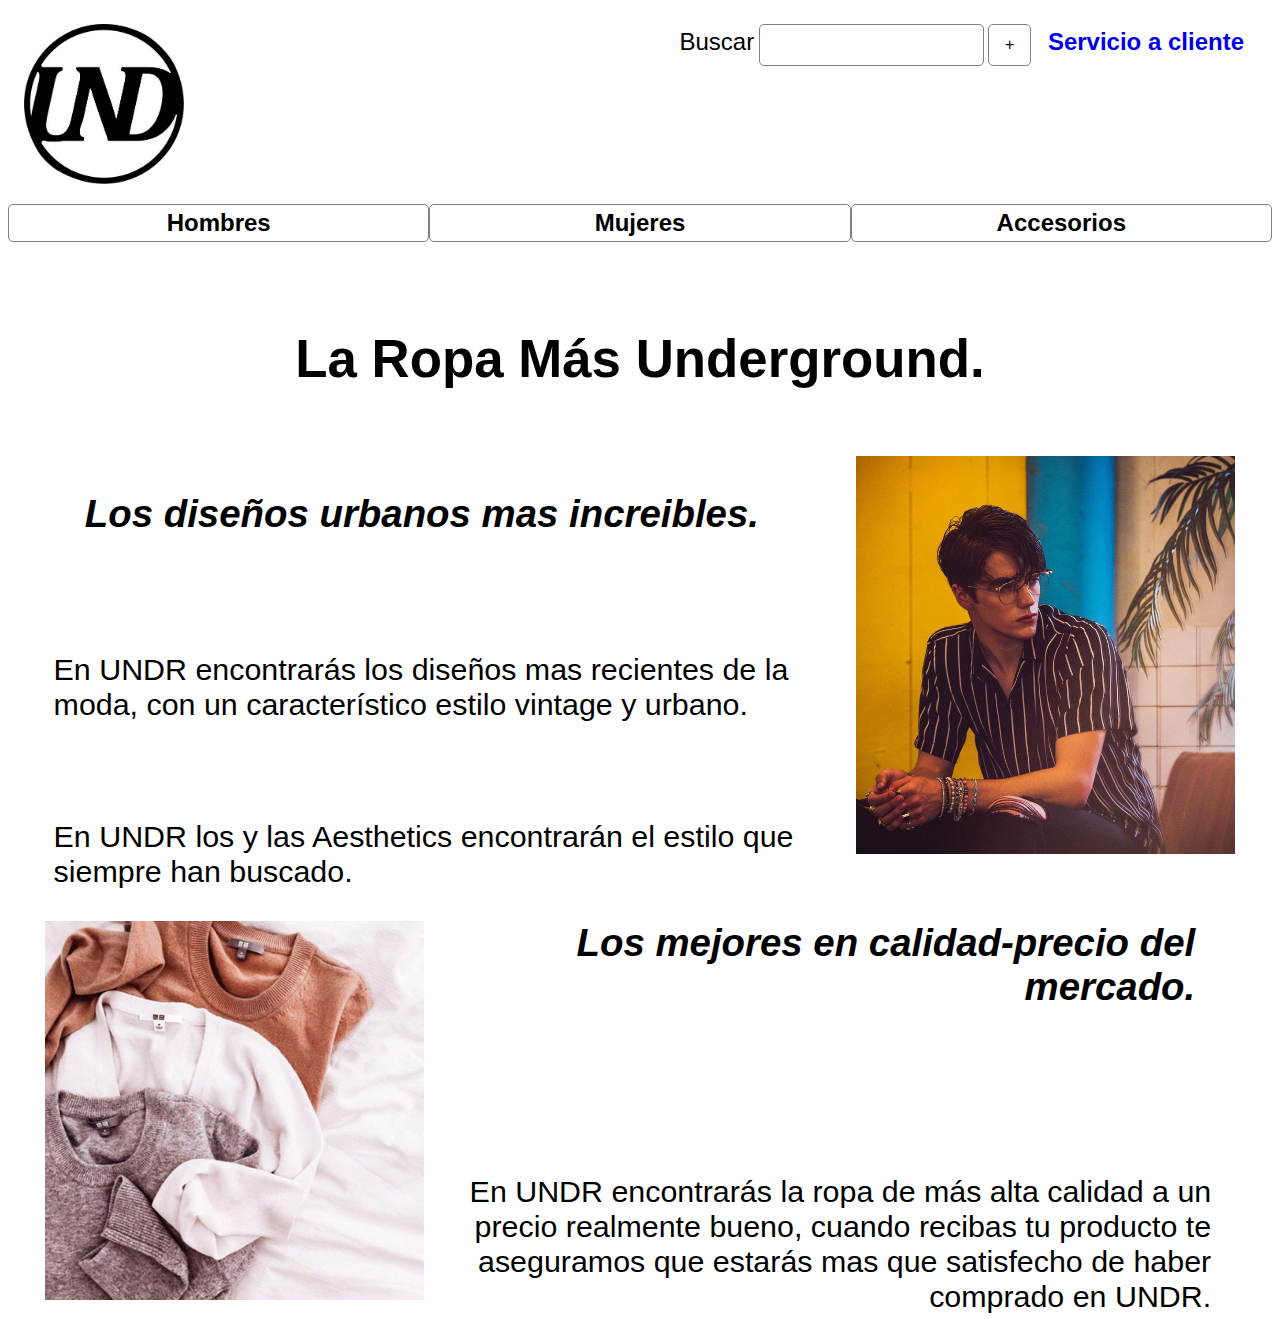
==== index.html @ 1df78fed "Add files via upload" ====
<!DOCTYPE html>
<html>
<head>
	<meta charset="utf-8">
	<title>pagina web</title>
	<link rel="stylesheet" type="text/css" href="style.css">
</head>
<body>
	<header>
			<a href="index.html"><img id="logo" src="UNDER.jpg"></a>

		<div id="buscador"><form action="">
			<label for="buscar">Buscar</label>
			<input type="text" name="Buscar">
			<button>+</button>
			<a href="servicio.html" class="menu">Servicio a cliente</a>
		</form>
	</div>
	</header>
	<nav id="menu">
	<ul class="no-style horizontal">
		<li><a class="menu" href="hombres.html">Hombres</a></li>
		<li><a class="menu" href="mujeres.html">Mujeres</a></li>
		<li><a class="menu" href="accesorios.html">Accesorios</a></li>
	</ul>
	</nav>
</br>
	<h1>La Ropa Más Underground.</h1>
	<img src="principal.png" id="principal">
</br></br>
	<h2>Los diseños urbanos mas increibles.</h2>
</br></br></br>
	<p class="descripcion">En UNDR encontrarás los diseños mas recientes de la moda, con un característico estilo vintage y urbano.</p>
	</br></br>
	<p class="descripcion">En UNDR los y las Aesthetics encontrarán el estilo que siempre han buscado.</p>
	<div id="ajuste"><img src="calidad.jpg" id="principal2">
	<h2 id="h2derecho">Los mejores en calidad-precio del mercado.</h2>
	</br></br></br></br>
	<p class="descripcion2">En UNDR encontrarás la ropa de más alta calidad a un precio realmente bueno, cuando recibas tu producto te aseguramos que estarás mas que satisfecho de haber comprado en UNDR.</p></div>
	<footer>
		
	</footer>
</body>
</html>
---- style.css ----
body{
	font-family: Arial;
}

header{
	background: white;
	padding: 1em;
}

.menu {
	font-size: 24px;
	font-weight: bold;
	text-decoration: none;
	padding: 0.3em 0.5em;
	border-radius: 5px;
	background-color: rgba(255,255,255,0.6);
	transition: background-color 1s linear;
}
.menu1 {
	font-size: 24px;
	font-weight: bold;
	text-decoration: none;
	padding: 0.3em 0.5em;
	border-radius: 5px;
	background-color: rgba(255,255,255,0.6);
	transition: background-color 1s linear;
}

form {
	display: inline;
	margin-left: auto;
	padding-left: 2em;
	width: 100%;
}

#buscador{
	display: inline;
	float: right;
}

label{
font-size: 24px;
}
input{
	padding: 0.7em 0.5em;
}
button {
	padding: 0.7em 1em;
	cursor: pointer;
}

input, button {
	font-size: 16px;
	color: black;
	border-radius: 5px;
	background-color: rgba(255,255,255,0.3);
	transition: background-color-1s linear;
	border: 1px solid grey;
}
a:hover, input:hover, button:hover, a:focus, input: focus, button: focus;{
	background-color: #fff;
}
a:focus, input:focus, button:focus {
	box-shadow: 0 0 0 3px rgba(0,0,0,0.25);
	outline: 0;
}
input, button{
	border:1px solid grey;
}

img{
	width: 13%;

}
h1{
	text-align: center;
	font-family: Arial, sans-serif;
	margin-top: 2em;
	font-size: 3.3em;
}
h2{
	font-style: italic;
	margin-left: 2em;
	font-size: 2.4em;
}
.descripcion{
	font-size: 1.9em;
	margin-left: 1.5em; 
}
.descripcion2{
	font-size: 1.9em;
	text-align: right;
	margin-right: 2em; 
	margin-top: 2em;
}
#principal{
	width: 30%;
	float: right;
	margin-top: 2em;
	margin-right: 2.3em;
}
#principal2{
	width: 30%;
	float: left;
	margin-left: 2.3em; 
}
#ajuste{
	clear: right;
}
#h2derecho{
	font-style: italic;
	margin-right: 2em;
	font-size: 2.4em;
	text-align: right;
}
@media(min-width:1920px) {
	.horizontal li{
	float: left;
	margin: 0;
	padding: 0;
}
.horizontal a{
	display: block;
	width: 620px;
	margin: 0;
	border: 0.5px solid grey;
	color: black;
	background-color: white;
	text-align: center;
	padding: 4px;
}
.horizontal a:hover, .horizontal a:active {
	background-color: #7A991A;
}
.no-style{
	list-style-type: none;
	margin: 0;
	padding: 0;
}

}

@media(min-width:10px) and (max-width: 1919px) {
	.horizontal li{
	float: left;
	margin: 0;
	padding: 0;
	width: 33.333%;
}
.horizontal a{
	display: block;
	margin: 0;
	border: 0.5px solid grey;
	color: black;
	background-color: white;
	text-align: center;
	padding: 4px;
}
.horizontal a:hover, .horizontal a:active {
	background-color: #7A991A;
}
.no-style{
	list-style-type: none;
	margin: 0;
	padding: 0;
}

}
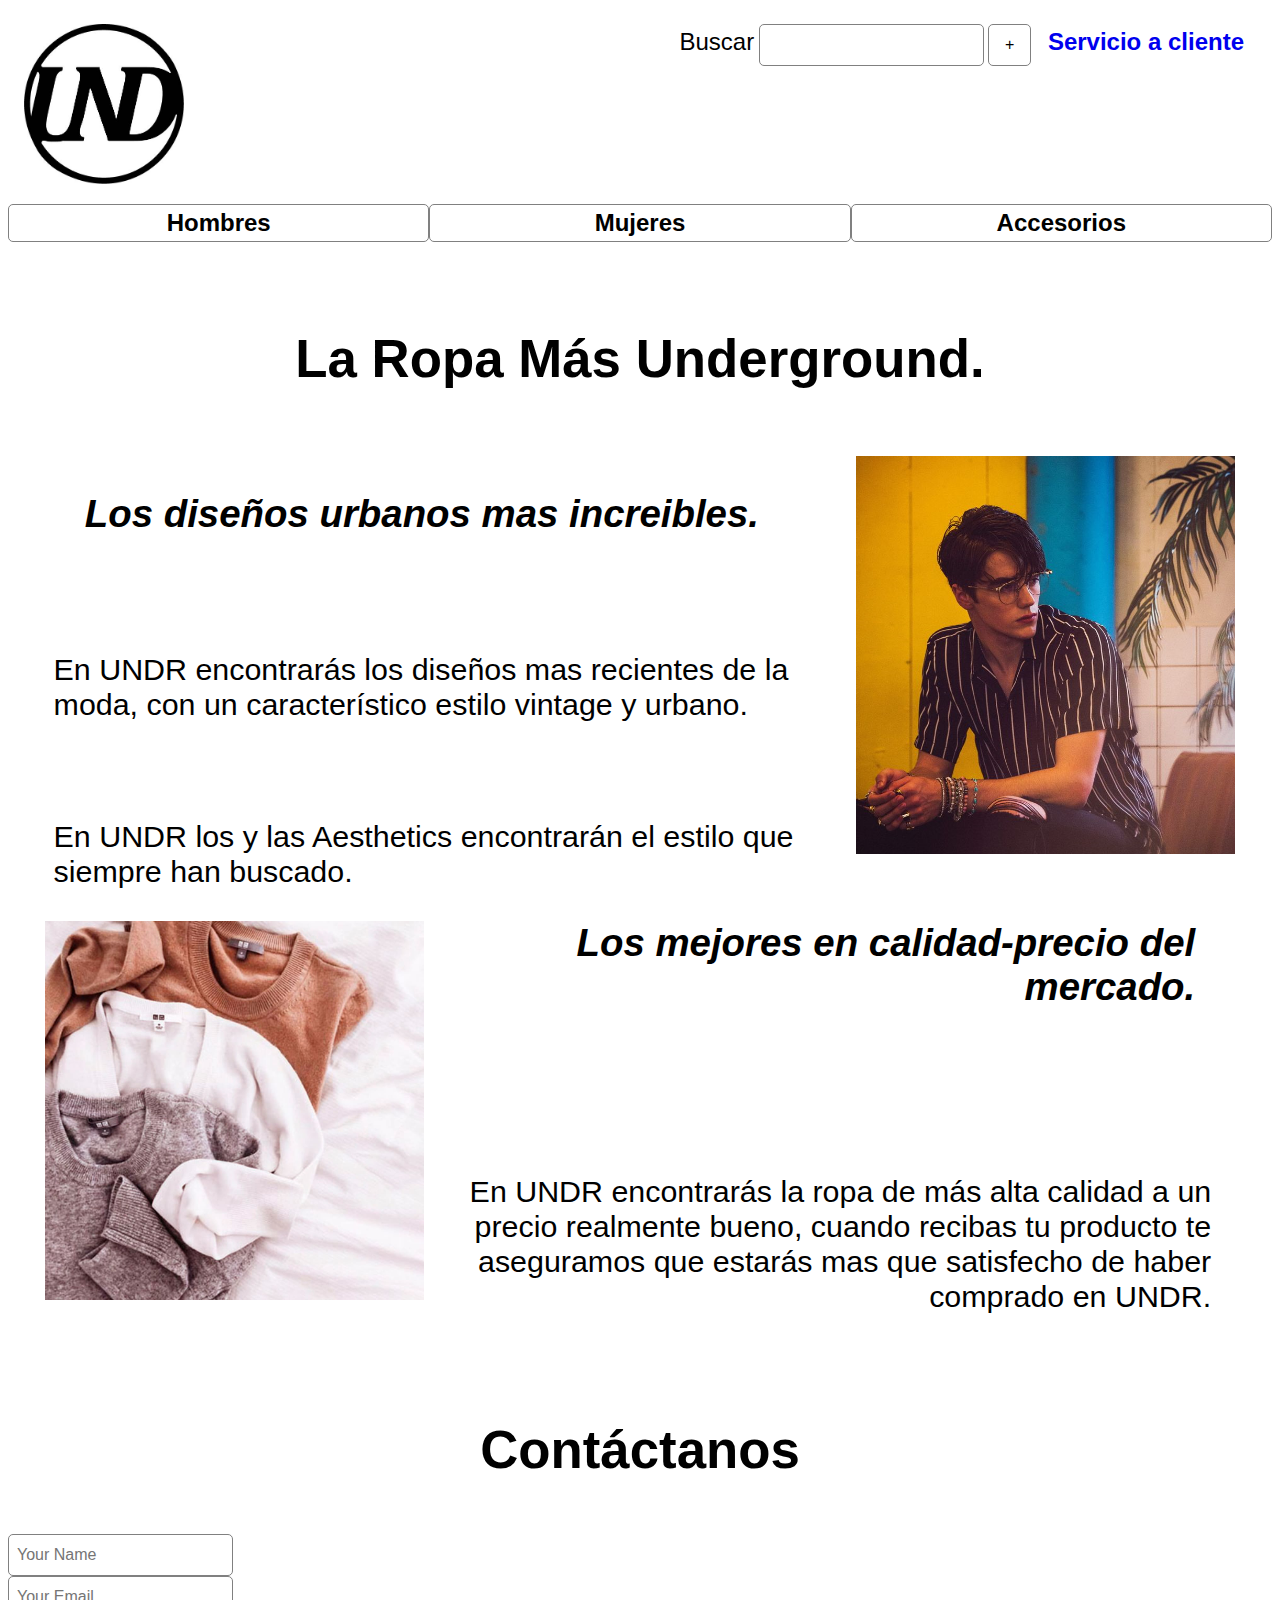
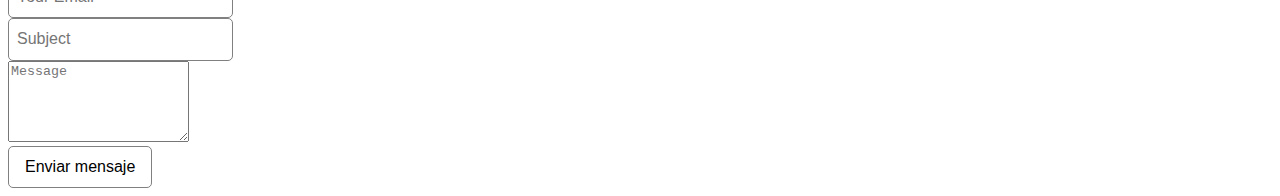
==== commit 9abead26: "Actualizacion del Index" ====
--- a/index.html
+++ b/index.html
@@ -38,7 +38,32 @@
 	</br></br></br></br>
 	<p class="descripcion2">En UNDR encontrarás la ropa de más alta calidad a un precio realmente bueno, cuando recibas tu producto te aseguramos que estarás mas que satisfecho de haber comprado en UNDR.</p></div>
 	<footer>
-		
+		<h1>Contáctanos</h1>
+				  <form action="" method="post" role="form" class="contactForm">
+					<div class="form-group">
+					  <input type="text" name="name" class="form-control" id="name" placeholder="Your Name" data-rule="minlen:4" data-msg="Por favor ingrese al menos 4 caracteres" />
+					  <div class="validation"></div>
+					</div>
+					<div class="form-group">
+					  <input type="email" class="form-control" name="email" id="email" placeholder="Your Email" data-rule="email" data-msg="Ingresa un Correo Valido" />
+					  <div class="validation"></div>
+					</div>
+					<div class="form-group">
+					  <input type="text" class="form-control" name="subject" id="subject" placeholder="Subject" data-rule="minlen:4" data-msg="Por favor ingrese al menos 8 caracteres del tema" />
+					  <div class="validation"></div>
+					</div>
+					<div class="form-group">
+					  <textarea class="form-control" name="message" rows="5" data-rule="required" data-msg="Por favor escribe algo para nosotros" placeholder="Message"></textarea>
+					  <div class="validation"></div>
+					</div>
+					<div class="text-center"><button type="submit">Enviar mensaje</button></div>
+				  </form>
+				</div>
+			  </div>
+	  
+			</div>
+		  </div>
+		<script src="contactform/contactform.js"></script>
 	</footer>
 </body>
-</html>+</html>
